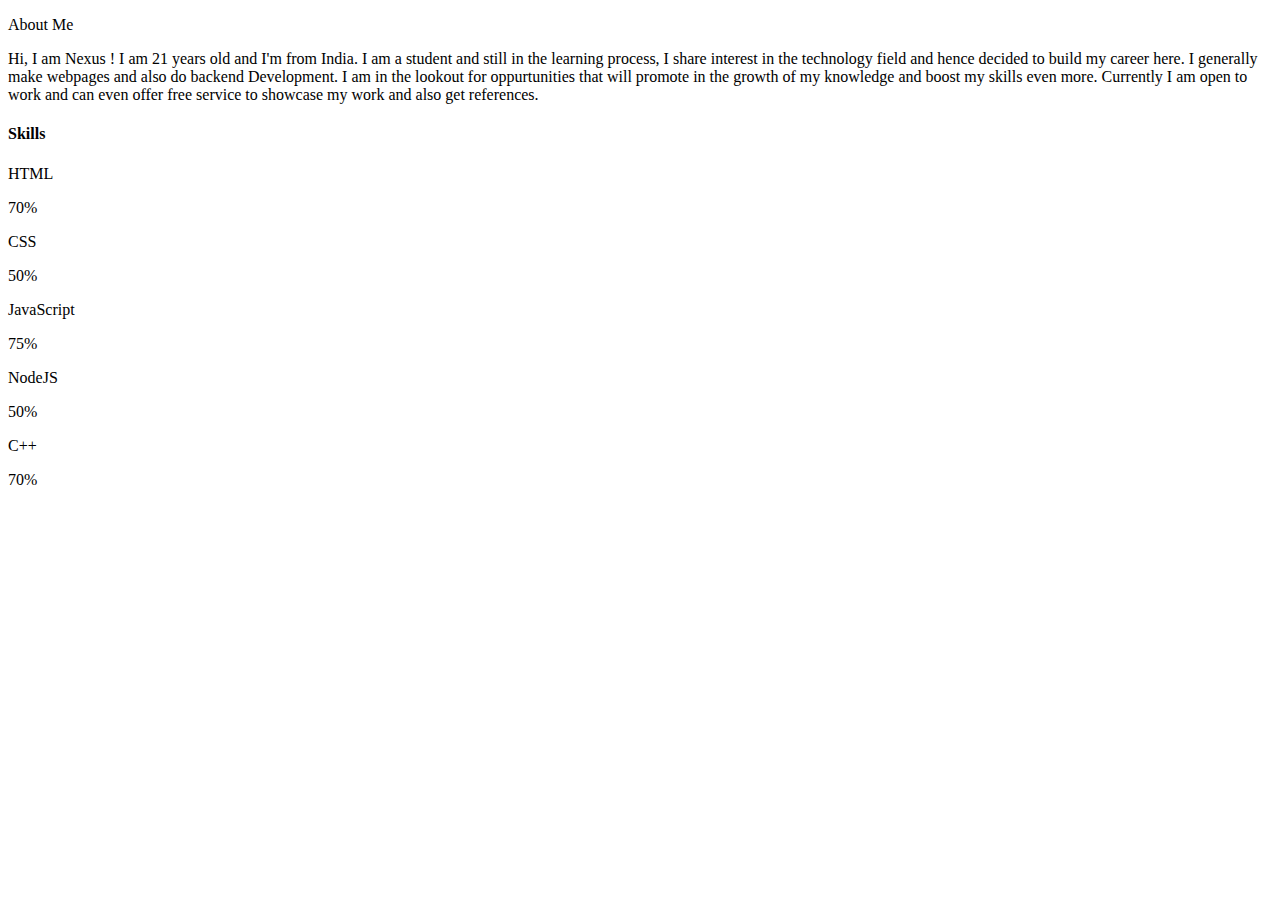
==== overview.html @ d81d8f41 "Added code files" ====
<!DOCTYPE html>
<html lang="en">
<head>
    <meta charset="UTF-8">
    <meta name="viewport" content="width=device-width, initial-scale=1.0">
    <link rel="stylesheet" href="overviewPage.css">
    <title>overview Page</title>
</head>
<body>

    <div class="about">
        <p>About Me</p>
        <p class="description">Hi, I am Nexus ! I am 21 years old and I'm from India. I am a student and still in the learning process,
           I share interest in the technology field and hence decided to build my career here. I generally make webpages
           and also do backend Development. I am in the lookout for oppurtunities that will promote in the growth of
           my knowledge and boost my skills even more. Currently I am open to work and can even offer free service to
           showcase my work and also get references.  
        </p>
    </div>

    <div class="skills">
        <h4>Skills</h4>

        <div class="html">
            <p>HTML</p>
            <span class="percentages" id="spanOkay">70%</span>
            <div class="outerBar">
                <div class="innerBar" id="okay" style="width: 70%;"></div>
            </div>    
        </div>
        
        <div class="css">
            <p>CSS</p>
            <span class="percentages">50%</span>
            <div class="outerBar">
                <div class="innerBar" style="width: 50%;"></div>
            </div>   
        </div>
        
        <div class="js">
            <p>JavaScript</p>
            <span class="percentages">75%</span>
            <div class="outerBar">
                <div class="innerBar" style="width: 75%;"></div>
            </div>   
        </div>
        
        <div class="node">
            <p>NodeJS</p>
            <span class="percentages">50%</span>
            <div class="outerBar">
                <div class="innerBar" style="width: 50%;"></div>
            </div>   
        </div>
        
        <div class="cpp">
            <p>C++</p>
            <span class="percentages">70%</span>
            <div class="outerBar">
                <div class="innerBar" style="width: 70%;"></div>
            </div>   
        </div>
    </div>
    
    <div class="links"></div>

    <script src="script.js"></script>
</body>
</html>
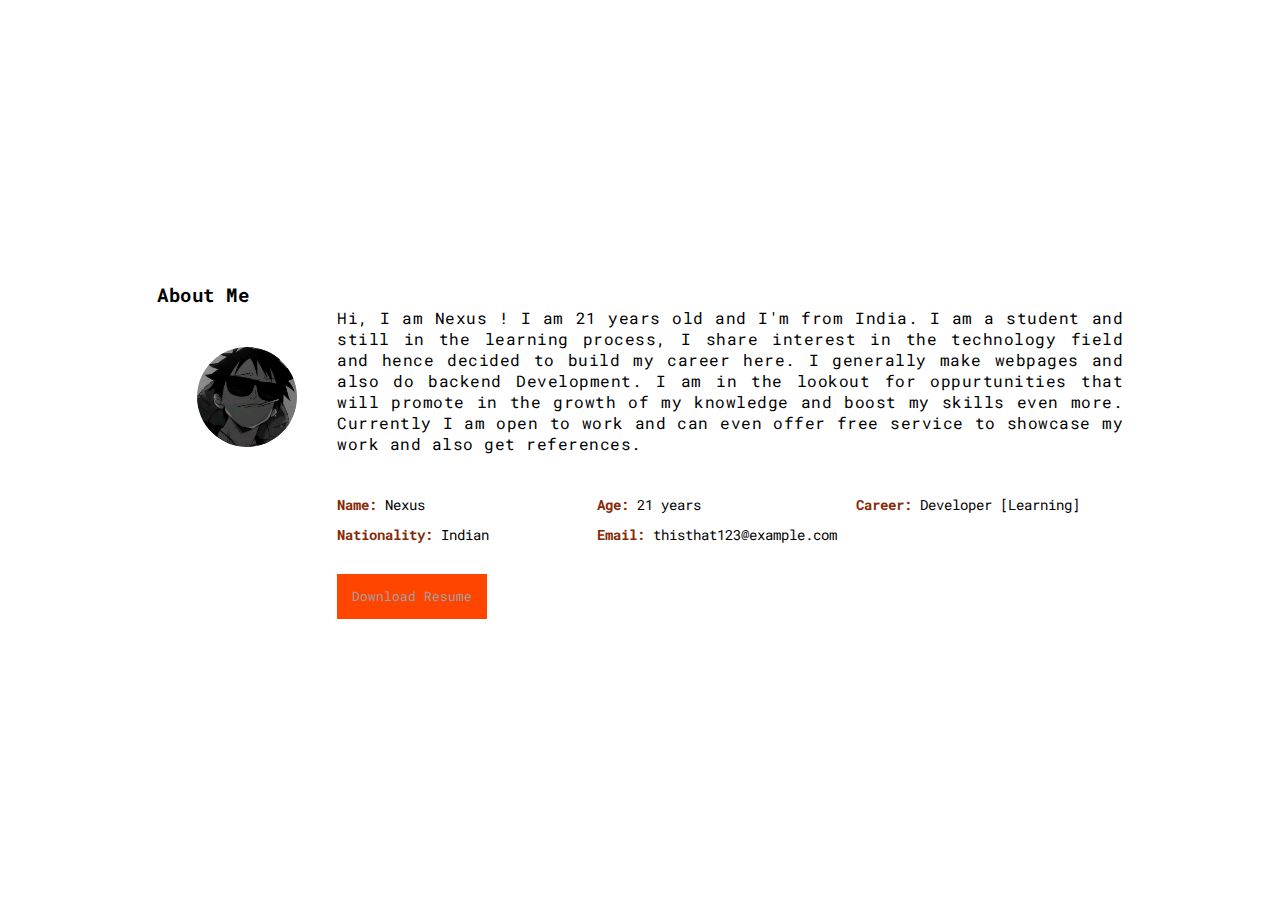
==== commit 43ea7a58: "Updated code files" ====
--- a/overview.html
+++ b/overview.html
@@ -3,67 +3,47 @@
 <head>
     <meta charset="UTF-8">
     <meta name="viewport" content="width=device-width, initial-scale=1.0">
-    <link rel="stylesheet" href="overviewPage.css">
+    <link rel="preconnect" href="https://fonts.googleapis.com">
+    <link rel="preconnect" href="https://fonts.gstatic.com" crossorigin>
+    <link href="https://fonts.googleapis.com/css2?family=Roboto+Mono:ital,wght@0,100..700;1,100..700&display=swap" rel="stylesheet">
+    <link rel="stylesheet" href="./css/overviewPage.css">
     <title>overview Page</title>
 </head>
 <body>
+    <div class="aboutMe">
+        <h3 class="heading1">About Me</h3>
+        <img src="./luffy.jpg">
 
-    <div class="about">
-        <p>About Me</p>
-        <p class="description">Hi, I am Nexus ! I am 21 years old and I'm from India. I am a student and still in the learning process,
-           I share interest in the technology field and hence decided to build my career here. I generally make webpages
-           and also do backend Development. I am in the lookout for oppurtunities that will promote in the growth of
-           my knowledge and boost my skills even more. Currently I am open to work and can even offer free service to
-           showcase my work and also get references.  
-        </p>
-    </div>
+        <div class="info">    
 
-    <div class="skills">
-        <h4>Skills</h4>
+            <p class="info_p_Tag">Hi, I am Nexus ! I am 21 years old and I'm from India. I am a student and still in the learning process,
+                I share interest in the technology field and hence decided to build my career here. I generally make webpages
+                and also do backend Development. I am in the lookout for oppurtunities that will promote in the growth of
+                my knowledge and boost my skills even more. Currently I am open to work and can even offer free service to
+                showcase my work and also get references.  
+            </p>
 
-        <div class="html">
-            <p>HTML</p>
-            <span class="percentages" id="spanOkay">70%</span>
-            <div class="outerBar">
-                <div class="innerBar" id="okay" style="width: 70%;"></div>
-            </div>    
+            <div class="infoList">
+                <ul class="list" style="list-style-type: none;">
+                    <li><strong>Name: </strong>Nexus</li>
+                    <li><strong>Age: </strong>21 years</li>
+                    <li><strong>Career: </strong>Developer [Learning]</li>
+                    <li><strong>Nationality: </strong>Indian</li>
+                    <li><strong>Email: </strong>thisthat123@example.com</li>
+                </ul>
+            </div>
+
+            <button class="resumeBtn">Download Resume</button>
         </div>
-        
-        <div class="css">
-            <p>CSS</p>
-            <span class="percentages">50%</span>
-            <div class="outerBar">
-                <div class="innerBar" style="width: 50%;"></div>
-            </div>   
-        </div>
-        
-        <div class="js">
-            <p>JavaScript</p>
-            <span class="percentages">75%</span>
-            <div class="outerBar">
-                <div class="innerBar" style="width: 75%;"></div>
-            </div>   
-        </div>
-        
-        <div class="node">
-            <p>NodeJS</p>
-            <span class="percentages">50%</span>
-            <div class="outerBar">
-                <div class="innerBar" style="width: 50%;"></div>
-            </div>   
-        </div>
-        
-        <div class="cpp">
-            <p>C++</p>
-            <span class="percentages">70%</span>
-            <div class="outerBar">
-                <div class="innerBar" style="width: 70%;"></div>
-            </div>   
-        </div>
+
     </div>
     
+    <div class="skills"></div>
+    
+    <div class="experience"></div>
+    
     <div class="links"></div>
-
-    <script src="script.js"></script>
+    
+    <div class="hobbies"></div>
 </body>
 </html>--- a/css/overviewPage.css
+++ b/css/overviewPage.css
@@ -0,0 +1,83 @@
+*{
+    padding: 0;
+    margin: 0;
+    box-sizing: border-box;
+    font-family: "Roboto Mono", monospace, sans-serif;
+}
+
+body{
+    height: 100vh;
+    display: flex;
+    flex-direction: column;
+    justify-content: center;
+    align-items: center;
+}
+
+.aboutMe{
+    width: 970px;
+    text-align: justify;
+    font-size: medium;
+    letter-spacing: 0.5px;
+    position: relative;
+    border: 2px solid white;
+}
+
+.info{
+    margin-left: 130px;
+}
+
+.info_p_Tag{
+    margin-bottom: 30px;
+}
+
+img{
+    width: 100px;
+    height: 100px;
+    border-radius: 50%;
+    box-shadow: 0px 0px 5px -1px white;
+    filter: brightness(130%);
+    float: left;
+    margin: 40px;
+}
+
+.list{
+    text-align: start;
+    font-size: 13.5px;
+    letter-spacing: normal;
+    padding: 0;
+    padding-inline-start: 50px;
+}
+
+.list li{
+    display: inline-block;
+    width: 32%;
+    margin: 12px 0 0 0;
+    padding: 0;
+}
+
+strong{
+    color: #862b08;
+}
+
+.resumeBtn{
+    margin: 30px 0 0 50px;
+    width: 150px;
+    height: 45px;
+    font-size: small;
+    background-color: orangered;
+    outline: none;
+    /* border: 0.5px solid #a0a0a0; */
+    border: none;
+    transition: 0.2s ease;
+}
+
+.resumeBtn:hover{
+    background-color: #181a1b;
+    color: white;
+    cursor: pointer;
+}
+
+.resumeBtn:not(:hover){
+    background-color: orangered;
+    color: #a0a0a0;
+}